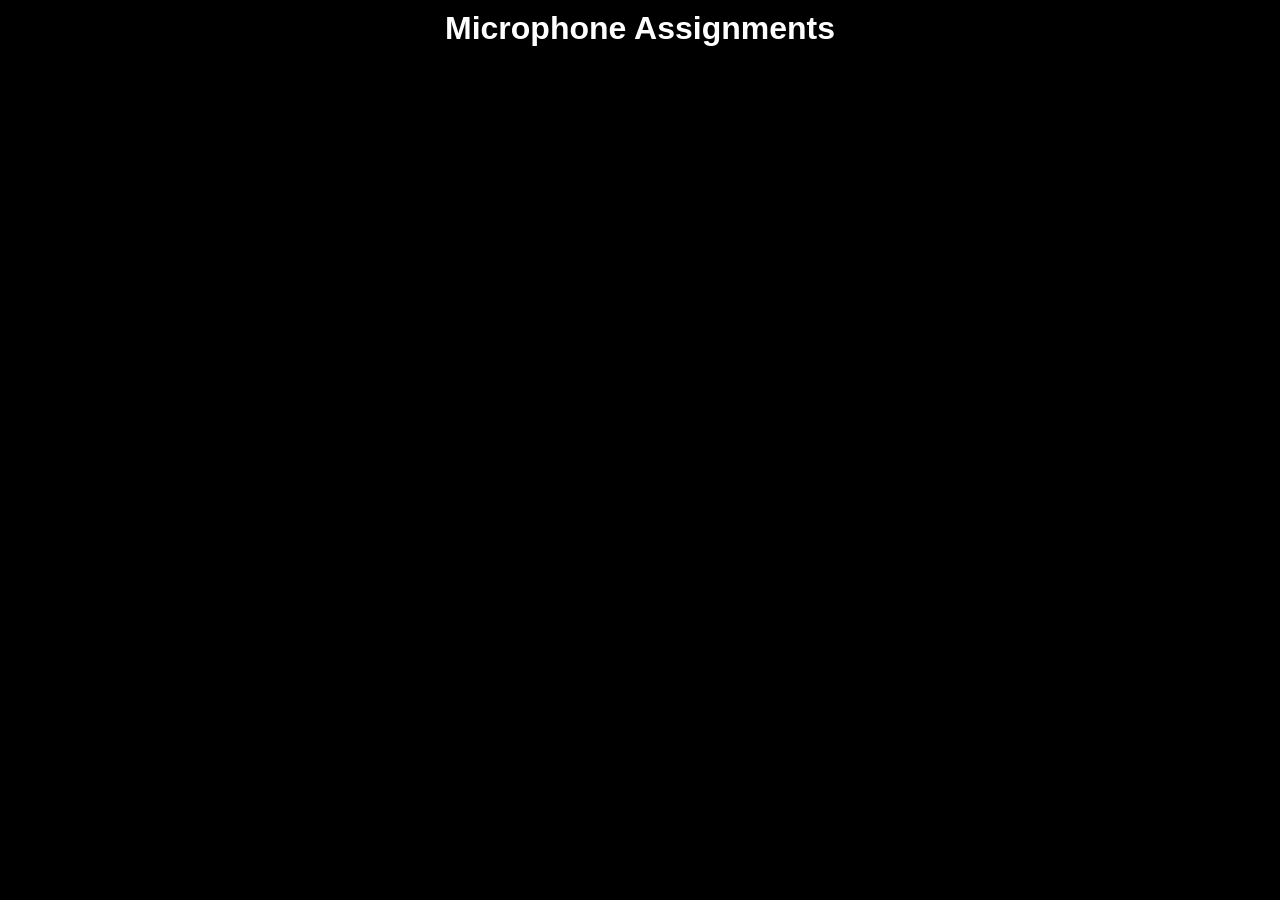
==== index.html @ 5b9ae0cb "Update index.html" ====
<!DOCTYPE html>
<html lang="en">
<head>
    <meta charset="UTF-8">
    <meta name="viewport" content="width=device-width, initial-scale=1.0">
    <title>Mic Assignment</title>
    <script>
        const GOOGLE_SHEET_URL = "https://script.google.com/macros/s/AKfycbxRpm9KoLaesiVgY_k5kIxmSK25iHeOotTnuAakBBhaSFT6QeLA-i_Nn-Bth7mdBnlJ/exec";

        async function loadMicAssignments() {
            const response = await fetch(GOOGLE_SHEET_URL);
            const data = await response.json();
            
            const micBoard = document.getElementById("micBoard");
            micBoard.innerHTML = "";

            data.forEach(mic => {
                if (mic.name !== "No One") { // Skip "No One" entries
                    const micCard = document.createElement("div");
                    micCard.classList.add("mic-card");
                    micCard.innerHTML = `
                        <img src="${mic.photo}" alt="${mic.name}">
                        <div class="mic-details">
                            <h3>${mic.name}</h3>
                            <p class="mic-number">Mic #: ${mic.micNumber}</p>
                            <p>In-Ear Pack #: ${mic.inEarPack}</p>
                            <p>Position: ${mic.position}</p>
                        </div>
                    `;
                    micBoard.appendChild(micCard);
                }
            });
        }

        window.onload = loadMicAssignments;

        // Auto-refresh every 2 minutes
        setInterval(loadMicAssignments, 12000);
    </script>
    <style>
        body { 
            font-family: Arial, sans-serif; 
            text-align: center;
            margin: 0;
            padding: 0;
            height: 100vh;
            background-color: #000; /* Black background */
            color: white; /* White text for contrast */
            display: flex;
            flex-direction: column;
            justify-content: space-between;
        }
        h1 {
            margin: 10px 0;
            font-size: 2rem;
        }
        h3  {
            font-size: 3rem;
            padding: 0px;
            margin: 0px;
        }
        .mic-container {
            display: flex;
            flex-wrap: wrap; /* Allows wrapping on smaller screens */
            justify-content: center;
            align-items: stretch;
            height: 100%;
            overflow-x: auto; /* Allows horizontal scrolling if needed */
            padding: 5px 10px;
            gap: 10px; /* Space between items */
        }
        .mic-card {
            flex: 1 1 auto; /* Makes each item flexible in width */
            max-width: 270px; /* Maximum width for larger screens */
            min-width: 150px; /* Minimum width */
            border: 1px solid #ccc;
            border-radius: 10px;
            padding: 5px;
            box-shadow: 2px 2px 10px rgba(255, 255, 255, 0.1);
            display: flex;
            flex-direction: column;
            justify-content: flex-start;
            align-items: center;
            background-color: #222;
        }
        .mic-card img {
            width: 100%; /* Makes the image responsive */
            height: 70%;
            /* max-height: 60vh; Maximum height relative to screen */
            border-radius: 10px;
            object-fit: cover;
        }
        .mic-details {
            width: 100%;
            text-align: center;
            font-size: 1rem;
            padding: 5px 0;
        }
        .mic-number {
            font-size: 1.4rem;
            font-weight: bolder;
            margin: 1%;
        }

        /* Mobile: Stack in a column layout */
        @media (max-width: 768px) {
            .mic-container {
                flex-direction: column; /* Stack items vertically */
                overflow-x: hidden; /* No horizontal scrolling on mobile */
            }
            .mic-card {
                max-width: 90%; /* Allow more width on mobile */
                width: 100%; /* Make it take full width */
                height: 30%;
            }
            .mic-card img {
                max-height: 20vh; /* Reduce height on mobile */
            }
        }
    </style>
</head>
<body>
    <h1>Microphone Assignments</h1>
    <div class="mic-container" id="micBoard"></div>
</body>
</html>
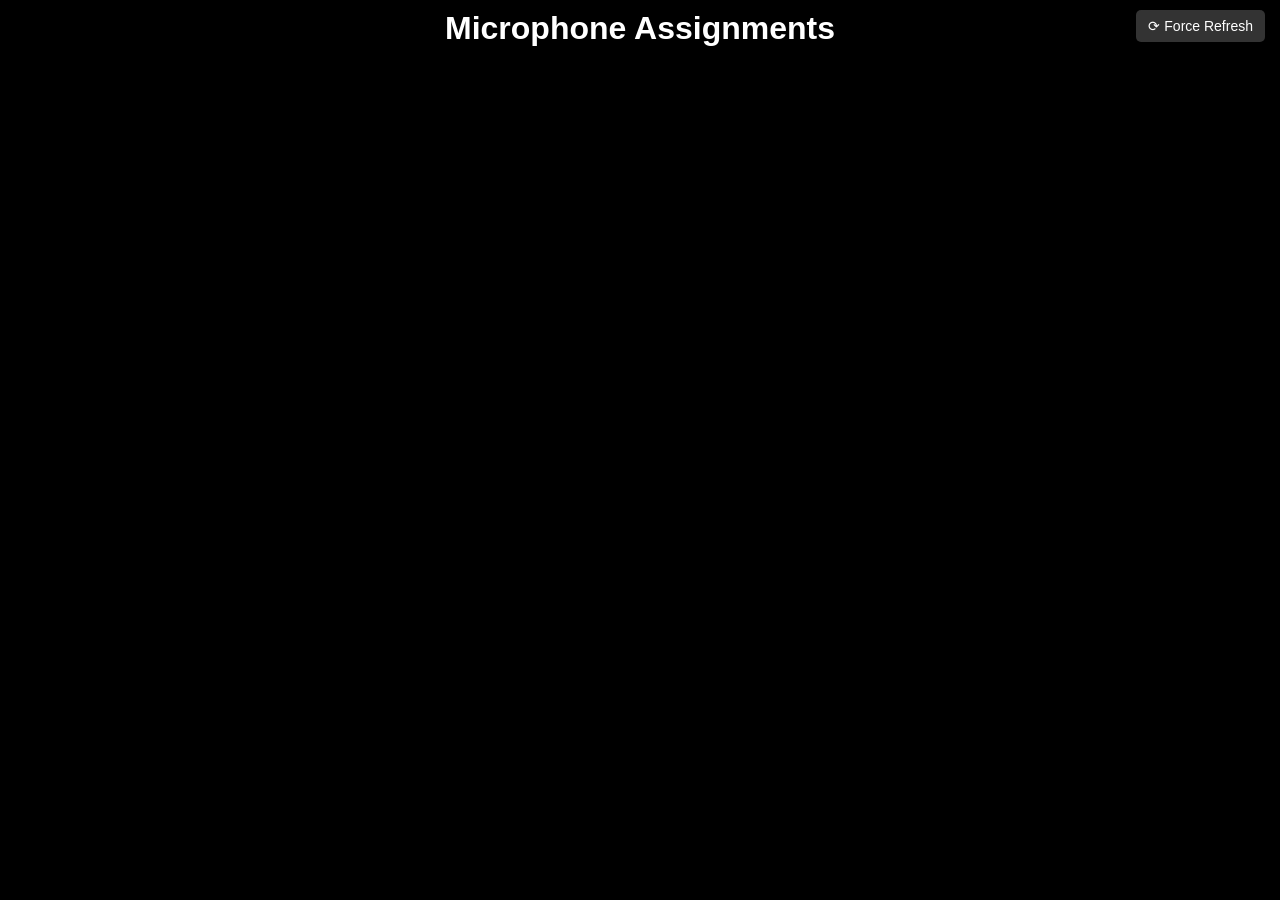
==== commit 65d317f8: "Update index.html" ====
--- a/index.html
+++ b/index.html
@@ -32,10 +32,14 @@
             });
         }
 
+        function forceRefresh() {
+            location.reload(); // Reloads the entire page
+        }
+
         window.onload = loadMicAssignments;
 
         // Auto-refresh every 2 minutes
-        setInterval(loadMicAssignments, 12000);
+        setInterval(loadMicAssignments, 120000);
     </script>
     <style>
         body { 
@@ -49,12 +53,13 @@
             display: flex;
             flex-direction: column;
             justify-content: space-between;
+            position: relative;
         }
         h1 {
             margin: 10px 0;
             font-size: 2rem;
         }
-        h3  {
+        h3 {
             font-size: 3rem;
             padding: 0px;
             margin: 0px;
@@ -86,7 +91,6 @@
         .mic-card img {
             width: 100%; /* Makes the image responsive */
             height: 70%;
-            /* max-height: 60vh; Maximum height relative to screen */
             border-radius: 10px;
             object-fit: cover;
         }
@@ -100,6 +104,24 @@
             font-size: 1.4rem;
             font-weight: bolder;
             margin: 1%;
+        }
+
+        /* Refresh Button - Top Right */
+        .refresh-button {
+            position: absolute;
+            top: 10px;
+            right: 15px;
+            background: rgba(255, 255, 255, 0.2); /* Slightly transparent */
+            color: white;
+            border: none;
+            padding: 8px 12px;
+            font-size: 14px;
+            border-radius: 5px;
+            cursor: pointer;
+            transition: background 0.3s ease-in-out;
+        }
+        .refresh-button:hover {
+            background: rgba(255, 255, 255, 0.4);
         }
 
         /* Mobile: Stack in a column layout */
@@ -121,6 +143,7 @@
 </head>
 <body>
     <h1>Microphone Assignments</h1>
+    <button class="refresh-button" onclick="forceRefresh()">⟳ Force Refresh</button>
     <div class="mic-container" id="micBoard"></div>
 </body>
 </html>
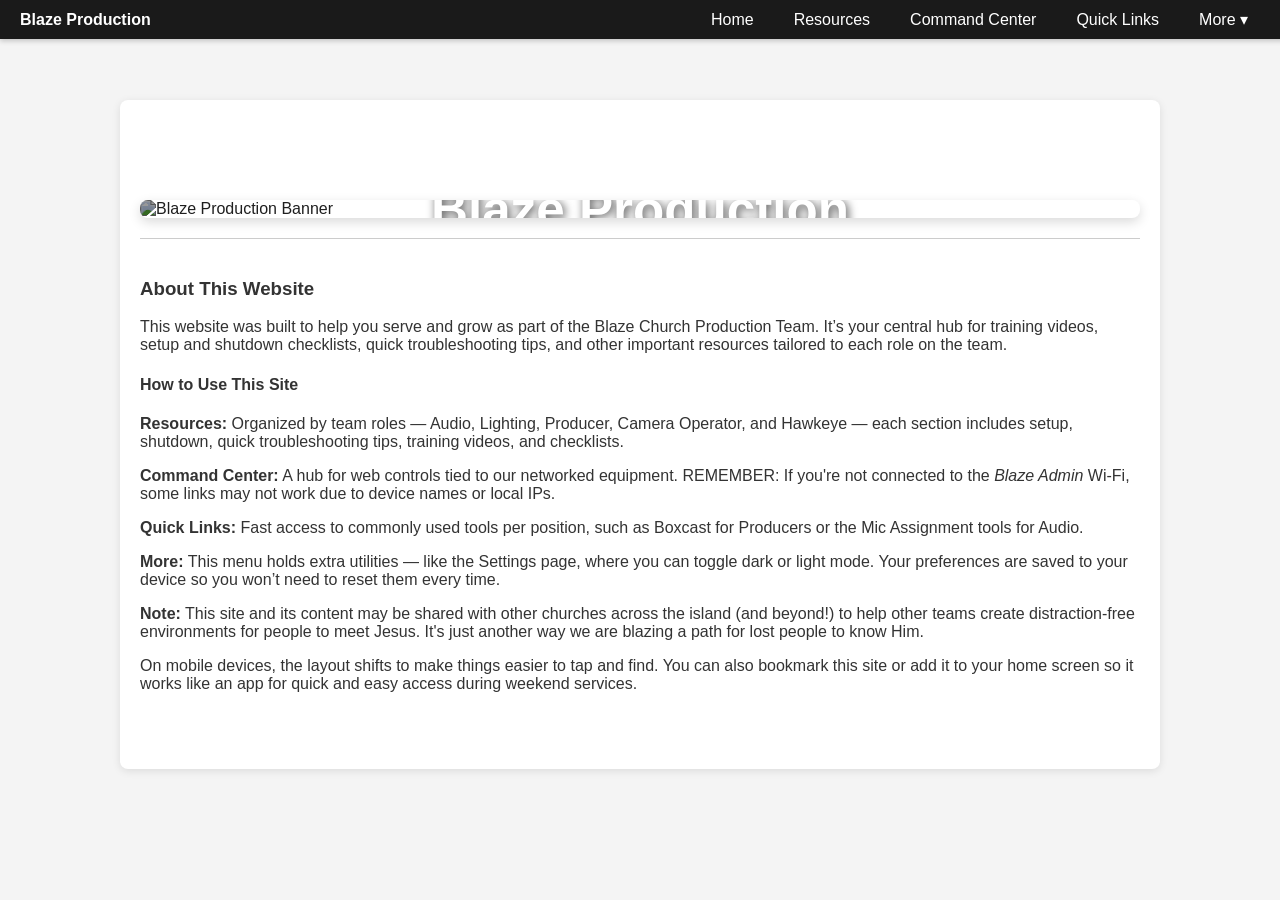
==== commit d80feddf: "Create index.html" ====
--- a/index.html
+++ b/index.html
@@ -1,149 +1,514 @@
 <!DOCTYPE html>
 <html lang="en">
 <head>
-    <meta charset="UTF-8">
-    <meta name="viewport" content="width=device-width, initial-scale=1.0">
-    <title>Mic Assignment</title>
-    <script>
-        const GOOGLE_SHEET_URL = "https://script.google.com/macros/s/AKfycbxRpm9KoLaesiVgY_k5kIxmSK25iHeOotTnuAakBBhaSFT6QeLA-i_Nn-Bth7mdBnlJ/exec";
-
-        async function loadMicAssignments() {
-            const response = await fetch(GOOGLE_SHEET_URL);
-            const data = await response.json();
-            
-            const micBoard = document.getElementById("micBoard");
-            micBoard.innerHTML = "";
-
-            data.forEach(mic => {
-                if (mic.name !== "No One") { // Skip "No One" entries
-                    const micCard = document.createElement("div");
-                    micCard.classList.add("mic-card");
-                    micCard.innerHTML = `
-                        <img src="${mic.photo}" alt="${mic.name}">
-                        <div class="mic-details">
-                            <h3>${mic.name}</h3>
-                            <p class="mic-number">Mic #: ${mic.micNumber}</p>
-                            <p>In-Ear Pack #: ${mic.inEarPack}</p>
-                            <p>Position: ${mic.position}</p>
-                        </div>
-                    `;
-                    micBoard.appendChild(micCard);
-                }
-            });
-        }
-
-        function forceRefresh() {
-            location.reload(); // Reloads the entire page
-        }
-
-        window.onload = loadMicAssignments;
-
-        // Auto-refresh every 2 minutes
-        setInterval(loadMicAssignments, 120000);
-    </script>
-    <style>
-        body { 
-            font-family: Arial, sans-serif; 
-            text-align: center;
-            margin: 0;
-            padding: 0;
-            height: 100vh;
-            background-color: #000; /* Black background */
-            color: white; /* White text for contrast */
-            display: flex;
-            flex-direction: column;
-            justify-content: space-between;
-            position: relative;
-        }
-        h1 {
-            margin: 10px 0;
-            font-size: 2rem;
-        }
-        h3 {
-            font-size: 3rem;
-            padding: 0px;
-            margin: 0px;
-        }
-        .mic-container {
-            display: flex;
-            flex-wrap: wrap; /* Allows wrapping on smaller screens */
-            justify-content: center;
-            align-items: stretch;
-            height: 100%;
-            overflow-x: auto; /* Allows horizontal scrolling if needed */
-            padding: 5px 10px;
-            gap: 10px; /* Space between items */
-        }
-        .mic-card {
-            flex: 1 1 auto; /* Makes each item flexible in width */
-            max-width: 270px; /* Maximum width for larger screens */
-            min-width: 150px; /* Minimum width */
-            border: 1px solid #ccc;
-            border-radius: 10px;
-            padding: 5px;
-            box-shadow: 2px 2px 10px rgba(255, 255, 255, 0.1);
-            display: flex;
-            flex-direction: column;
-            justify-content: flex-start;
-            align-items: center;
-            background-color: #222;
-        }
-        .mic-card img {
-            width: 100%; /* Makes the image responsive */
-            height: 70%;
-            border-radius: 10px;
-            object-fit: cover;
-        }
-        .mic-details {
-            width: 100%;
-            text-align: center;
-            font-size: 1rem;
-            padding: 5px 0;
-        }
-        .mic-number {
-            font-size: 1.4rem;
-            font-weight: bolder;
-            margin: 1%;
-        }
-
-        /* Refresh Button - Top Right */
-        .refresh-button {
-            position: absolute;
-            top: 10px;
-            right: 15px;
-            background: rgba(255, 255, 255, 0.2); /* Slightly transparent */
-            color: white;
-            border: none;
-            padding: 8px 12px;
-            font-size: 14px;
-            border-radius: 5px;
-            cursor: pointer;
-            transition: background 0.3s ease-in-out;
-        }
-        .refresh-button:hover {
-            background: rgba(255, 255, 255, 0.4);
-        }
-
-        /* Mobile: Stack in a column layout */
-        @media (max-width: 768px) {
-            .mic-container {
-                flex-direction: column; /* Stack items vertically */
-                overflow-x: hidden; /* No horizontal scrolling on mobile */
-            }
-            .mic-card {
-                max-width: 90%; /* Allow more width on mobile */
-                width: 100%; /* Make it take full width */
-                height: 30%;
-            }
-            .mic-card img {
-                max-height: 20vh; /* Reduce height on mobile */
-            }
-        }
-    </style>
+  <meta charset="UTF-8" />
+  <meta name="viewport" content="width=device-width, initial-scale=1.0" />
+  <title>Blaze Production Team</title>
+  <link rel="stylesheet" href="https://cdnjs.cloudflare.com/ajax/libs/font-awesome/6.5.0/css/all.min.css" crossorigin="anonymous" referrerpolicy="no-referrer" />
+  <style>
+    :root {
+      scroll-behavior: smooth;
+    }
+    body {
+    margin: 0;
+    padding-top: 0;
+      font-family: 'Segoe UI', Tahoma, Geneva, Verdana, sans-serif;
+      background-color: #f4f4f4;
+      color: #333;
+      transition: background 0.3s, color 0.3s;
+      padding-top: 60px;
+    }
+    body.dark {
+      background-color: #121212;
+      color: #f4f4f4;
+    }
+    header {
+      position: fixed;
+      top: 0;
+      width: 100%;
+      background: #1a1a1a;
+      color: white;
+      padding: 10px 20px;
+      display: flex;
+      justify-content: space-between;
+      align-items: center;
+      z-index: 1000;
+      box-shadow: 0 2px 5px rgba(0,0,0,0.2);
+    }
+    nav a {
+      color: white;
+      margin: 0 12px;
+      text-decoration: none;
+      font-weight: 500;
+      transition: color 0.3s ease;
+      position: relative;
+    }
+    nav a:hover {
+      color: blue;
+    }
+    nav .more-menu {
+      min-width: 150px;
+      right: 0;
+      top: 100%;
+      border-radius: 6px;
+      box-shadow: 0 4px 12px rgba(0, 0, 0, 0.2);
+      position: absolute;
+      background: #1a1a1a;
+      padding: 10px;
+      display: none;
+      top: 30px;
+      right: 0;
+    }
+    
+    nav .more-menu a {
+      display: block;
+      color: white;
+      padding: 5px;
+      white-space: nowrap;
+    }
+    .section {
+      display: none;
+      padding: 100px 20px 60px;
+      max-width: 1000px;
+      margin: auto;
+      background: white;
+      box-shadow: 0 2px 8px rgba(0, 0, 0, 0.1);
+      border-radius: 8px;
+      margin-top: 80px;
+    }
+    body.dark .section {
+    color: #f4f4f4;
+      background: #1f1f1f;
+    }
+    .section.active {
+      display: block;
+    }
+    .resources-sub a, .command-buttons a {
+      display: inline-block;
+      margin: 6px 8px;
+      padding: 10px 16px;
+      background: #eee;
+      border-radius: 6px;
+      text-decoration: none;
+      color: #333;
+      transition: background 0.3s ease, transform 0.2s;
+    }
+    .resources-sub a:hover, .command-buttons a:hover {
+      background: #ddd;
+      transform: scale(1.05);
+    }
+    body.dark .resources-sub a, body.dark .command-buttons a {
+      background: #333;
+      color: #eee;
+    }
+    body.dark .resources-sub a:hover, body.dark .command-buttons a:hover {
+      background: #444;
+    }
+    .bottom-nav {
+      display: none;
+    }
+    footer {
+      padding: 20px;
+      text-align: center;
+      background: #111;
+      color: white;
+      display: none;
+    }
+
+    @media (max-width: 768px) {
+  body {
+    padding-bottom: 100px;
+    
+  }
+      nav {
+        display: none;
+      }
+      .bottom-nav {
+        position: fixed;
+        bottom: 0;
+        width: 100%;
+        background: #1a1a1a;
+        display: flex;
+        justify-content: space-around;
+        padding: 10px 0;
+        z-index: 1000;
+      }
+      .bottom-nav a {
+        color: white;
+        text-decoration: none;
+        font-size: 14px;
+        font-weight: 500;
+        display: flex;
+        flex-direction: column;
+        align-items: center;
+      }
+      .bottom-nav i {
+        font-size: 18px;
+        margin-bottom: 4px;
+      }
+      .bottom-nav a.home-button {
+        background: #007bff;
+        color: white;
+        padding: 6px 12px;
+        border-radius: 999px;
+        font-weight: bold;
+      }
+      .bottom-nav a.home-button i {
+        margin-bottom: 0;
+      }
+      .bottom-nav .more {
+        position: relative;
+      }
+      .bottom-nav .more-menu {
+        position: absolute;
+        bottom: 60px;
+right: 0;
+left: auto;
+min-width: 160px;
+box-shadow: 0 4px 12px rgba(0, 0, 0, 0.2);
+        background: #1a1a1a;
+        padding: 10px;
+        display: none;
+        border-radius: 6px;
+      }
+      .bottom-nav .more:hover .more-menu {
+        display: block;
+      }
+      .bottom-nav .more-menu a {
+        display: block;
+        color: white;
+        padding: 6px;
+        white-space: nowrap;
+      }
+    }
+      body.mobile nav {
+      display: none !important;
+    }
+    .toggle-switch {
+      position: relative;
+      display: inline-block;
+      width: 50px;
+      height: 24px;
+    }
+    .toggle-switch input {
+      opacity: 0;
+      width: 0;
+      height: 0;
+    }
+    .slider {
+      transition: background-color 0.4s, box-shadow 0.4s;
+      position: absolute;
+      cursor: pointer;
+      top: 0;
+      left: 0;
+      right: 0;
+      bottom: 0;
+      background-color: #ccc;
+      transition: 0.4s;
+      border-radius: 24px;
+    }
+    .slider:before {
+      transition: transform 0.4s cubic-bezier(0.4, 0, 0.2, 1), background-color 0.3s;
+      position: absolute;
+      content: "";
+      height: 18px;
+      width: 18px;
+      left: 3px;
+      bottom: 3px;
+      background-color: white;
+      transition: 0.4s;
+      border-radius: 50%;
+    }
+    input:checked + .slider {
+      background-color: #007bff;
+    }
+    input:checked + .slider:before {
+      transform: translateX(26px);
+      background-color: #fff;
+    }
+    body.dark .settings-card {
+      background: #2a2a2a;
+      color: #f4f4f4;
+    }
+    .quick-cards {
+      display: grid;
+      grid-template-columns: repeat(auto-fit, minmax(220px, 1fr));
+      gap: 20px;
+    }
+    .quick-cards .card {
+      background: #f9f9f9;
+      padding: 16px;
+      border-radius: 10px;
+      box-shadow: 0 2px 6px rgba(0,0,0,0.1);
+    }
+    .dark .quick-cards .card {
+      background: #2a2a2a;
+    }
+    @media (max-width: 768px) {
+      .banner-title {
+        font-size: 2rem !important;
+      }
+    }
+</style>
+
 </head>
 <body>
-    <h1>Microphone Assignments</h1>
-    <button class="refresh-button" onclick="forceRefresh()">⟳ Force Refresh</button>
-    <div class="mic-container" id="micBoard"></div>
+  <header>
+    <div><strong>Blaze Production</strong></div>
+<nav style="display: flex; align-items: center; gap: 16px; position: relative; padding-right: 40px;">
+      <div class="nav-links" style="display: flex; gap: 16px;">
+        <a href="#home" onclick="showSection('home')">Home</a>
+        <a href="#resources" onclick="showSection('resources')">Resources</a>
+        <a href="#command-center" onclick="showSection('command-center')">Command Center</a>
+        <a href="#quick-links" onclick="showSection('quick-links')">Quick Links</a>
+      </div><div class="more">
+        <a href="#">More ▾</a>
+        <div class="more-menu" style="padding-right: 10px;">
+  <a href="#settings" onclick="showSection('settings')">⚙️ Settings</a>
+  <div id="settings-drawer" style="display:none; margin-top: 10px;">
+    <label class="toggle-switch">
+      <input type="checkbox" onchange="toggleDarkMode()" id="theme-toggle">
+      <span class="slider"></span>
+    </label>
+  </div>
+</div>
+      </div>
+    </nav>
+  </header>
+
+  <div class="bottom-nav">
+    <a href="#resources" onclick="showSection('resources')"><i class="fas fa-book"></i><span>Resources</span></a>
+    <a href="#command-center" onclick="showSection('command-center')"><i class="fas fa-terminal"></i><span>Cmd</span></a>
+    <a href="#home" class="home-button" onclick="showSection('home')"><i class="fas fa-home"></i>Home</a>
+    <a href="#quick-links" onclick="showSection('quick-links')"><i class="fas fa-link"></i><span>Links</span></a>
+    <div class="more">
+      <a href="#"><i class="fas fa-ellipsis-h"></i><span>More</span></a>
+      <div class="more-menu" style="padding-right: 10px;">
+  <a href="#settings" onclick="showSection('settings')">⚙️ Settings</a>
+</div>
+    </div>
+  </div>
+
+  <section id="home" class="section active" style="margin-top: 40px;">
+  <div style="position: relative; width: 100%; overflow: hidden; margin-bottom: 20px; margin-top: 0; border-radius: 8px; box-shadow: 0 4px 12px rgba(0,0,0,0.15);">
+  <img src="https://images.squarespace-cdn.com/content/5965047fe4fcb50195c18796/e19e0aaf-b070-4d49-86f5-cbe1c33a1f50/prod-banner.jpg?content-type=image%2Fjpeg" alt="Blaze Production Banner" style="width: 100%; height: auto; display: block; filter: brightness(60%);">
+  <h1 style="position: absolute; top: 50%; left: 50%; transform: translate(-50%, -50%); color: white; font-size: 3.2rem; text-shadow: 2px 2px 10px rgba(0,0,0,0.7); margin: 0;" class="banner-title">Blaze Production</h1>
+</div><div style="margin-top: 10px; border-top: 1px solid #ccc; padding-top: 20px;">
+  <h3>About This Website</h3>
+  <p>This website was built to help you serve and grow as part of the Blaze Church Production Team. It’s your central hub for training videos, setup and shutdown checklists, quick troubleshooting tips, and other important resources tailored to each role on the team.</p>
+
+  <h4>How to Use This Site</h4>
+  <p><strong>Resources:</strong> Organized by team roles — Audio, Lighting, Producer, Camera Operator, and Hawkeye — each section includes setup, shutdown, quick troubleshooting tips, training videos, and checklists.</p>
+  <p><strong>Command Center:</strong> A hub for web controls tied to our networked equipment. REMEMBER: If you're not connected to the <em>Blaze Admin</em> Wi-Fi, some links may not work due to device names or local IPs.</p>
+  <p><strong>Quick Links:</strong> Fast access to commonly used tools per position, such as Boxcast for Producers or the Mic Assignment tools for Audio.</p>
+  <p><strong>More:</strong> This menu holds extra utilities — like the Settings page, where you can toggle dark or light mode. Your preferences are saved to your device so you won’t need to reset them every time.</p>
+  <p><strong>Note:</strong> This site and its content may be shared with other churches across the island (and beyond!) to help other teams create distraction-free environments for people to meet Jesus. It's just another way we are blazing a path for lost people to know Him.</p>
+  <p>On mobile devices, the layout shifts to make things easier to tap and find. You can also bookmark this site or add it to your home screen so it works like an app for quick and easy access during weekend services.</p>
+</section>
+
+<section id="resources" class="section">
+  <h2>📚 Resources</h2>Resources</h2>
+  <h3 id="audio-resources">Audio</h3>
+  <div class="resources-sub">
+    <a href="#audio-setup">Setup</a>
+    <a href="#audio-shutdown">Shutdown</a>
+    <a href="#audio-troubleshooting">Quick Troubleshooting</a>
+    <a href="#audio-training">Training Videos</a>
+    <a href="#audio-checklist">Checklist</a>
+  </div>
+
+  <h3 id="lighting-resources">Lighting</h3>
+  <div class="resources-sub">
+    <a href="#lighting-setup">Setup</a>
+    <a href="#lighting-shutdown">Shutdown</a>
+    <a href="#lighting-troubleshooting">Quick Troubleshooting</a>
+    <a href="#lighting-training">Training Videos</a>
+    <a href="#lighting-checklist">Checklist</a>
+  </div>
+
+  <h3 id="producer-resources">Producer</h3>
+  <div class="resources-sub">
+    <a href="#producer-setup">Setup</a>
+    <a href="#producer-shutdown">Shutdown</a>
+    <a href="#producer-troubleshooting">Quick Troubleshooting</a>
+    <a href="#producer-training">Training Videos</a>
+    <a href="#producer-checklist">Checklist</a>
+  </div>
+
+  <h3 id="camera-resources">Camera Operator</h3>
+  <div class="resources-sub">
+    <a href="#camera-setup">Setup</a>
+    <a href="#camera-shutdown">Shutdown</a>
+    <a href="#camera-troubleshooting">Quick Troubleshooting</a>
+    <a href="#camera-training">Training Videos</a>
+    <a href="#camera-checklist">Checklist</a>
+  </div>
+
+  <h3 id="hawkeye-resources">Hawkeye</h3>
+  <div class="resources-sub">
+    <a href="#hawkeye-setup">Setup</a>
+    <a href="#hawkeye-shutdown">Shutdown</a>
+    <a href="#hawkeye-troubleshooting">Quick Troubleshooting</a>
+    <a href="#hawkeye-training">Training Videos</a>
+    <a href="#hawkeye-checklist">Checklist</a>
+  </div>
+</section>
+
+<section id="settings" class="section">
+  <h2>Settings</h2>
+  <p>Customize your experience:</p>
+  <div style="display: flex; align-items: center; gap: 16px; flex-wrap: wrap;">
+    <div style="display: flex; align-items: center; gap: 10px; background: #eee; padding: 12px 16px; border-radius: 8px; color: #333;" class="settings-card">
+      <label class="toggle-switch">
+        <input type="checkbox" onchange="toggleDarkMode()" id="theme-toggle-settings">
+        <span class="slider"></span>
+      </label>
+      <span style="white-space: nowrap;">🌞 / 🌙 Dark Mode</span>
+    </div>
+  </div>
+</section>
+
+<section id="command-center" class="section">
+  <h2>🧠 Command Center</h2>Command Center</h2>
+  <div class="command-buttons">
+    <a href="#">ProPresenter API Trigger: Lighting Scene 1</a>
+    <a href="#">Companion Button: Start Stream + Lights</a>
+  </div>
+</section>
+
+<section id="quick-links" class="section">
+  <h2>Quick Links</h2>
+
+  <div class="quick-cards">
+    <div class="card">
+      <h3>📁 General Links</h3>
+      <div class="resources-sub">
+        <a href="https://blazechurch.org/" target="_blank">Blaze Church Site</a>
+        <a href="https://docs.google.com/spreadsheets/d/e/2PACX-1vRUl_5ALKNW9eRpdEJ2orDzBCriL4CizXvWkS7dnADoi9uO-hVerKjLg7ciaeBiqXFLbrcPgbLPdabK/pubhtml" target="_blank">IP Adress Directory</a>
+        <a href="#" target="_blank">Passwords</a>
+      </div>
+    </div>
+    <div class="card">
+      <h3>🎚️ Audio</h3>
+      <div class="resources-sub">
+        <a href="https://www.blazeproduction.org/mics" target="_blank">Mic Assignments</a>
+      </div>
+    </div>
+
+    <div class="card">
+      <h3>💡 Lighting</h3>
+      <div class="resources-sub">
+        <a href="#" target="_blank">Dummy Link 1</a>
+        <a href="#" target="_blank">Dummy Link 2</a>
+      </div>
+    </div>
+
+    <div class="card">
+      <h3>🎬 Producer</h3>
+      <div class="resources-sub">
+        <a href="#" target="_blank">Dummy Link 1</a>
+        <a href="#" target="_blank">Dummy Link 2</a>
+      </div>
+    </div>
+
+    <div class="card">
+      <h3>📷 Camera Operator</h3>
+      <div class="resources-sub">
+        <a href="#" target="_blank">Dummy Link 1</a>
+        <a href="#" target="_blank">Dummy Link 2</a>
+      </div>
+    </div>
+
+    <div class="card">
+      <h3>🎯 Hawkeye</h3>
+      <div class="resources-sub">
+        <a href="#" target="_blank">Dummy Link 1</a>
+        <a href="#" target="_blank">Dummy Link 2</a>
+      </div>
+    </div>
+  </div>
+</section>
+
+  <footer id="footer"></footer>
+
+  <script>
+    function showSection(id) {
+      document.querySelectorAll('.section').forEach(section => {
+        section.classList.remove('active');
+      });
+      document.getElementById(id).classList.add('active');
+      history.replaceState(null, '', `#${id}`);
+    }
+
+    window.addEventListener('load', () => {
+      const moreMenu = document.querySelector('nav .more');
+      const dropdown = moreMenu?.querySelector('.more-menu');
+      let dropdownTimeout;
+      if (moreMenu && dropdown) {
+        moreMenu.addEventListener('mouseenter', () => {
+          clearTimeout(dropdownTimeout);
+          dropdown.style.display = 'block';
+        });
+        moreMenu.addEventListener('mouseleave', () => {
+          dropdownTimeout = setTimeout(() => {
+            dropdown.style.display = 'none';
+          }, 200);
+        });
+        dropdown.addEventListener('mouseenter', () => {
+          clearTimeout(dropdownTimeout);
+        });
+        dropdown.addEventListener('mouseleave', () => {
+          dropdownTimeout = setTimeout(() => {
+            dropdown.style.display = 'none';
+          }, 200);
+        });
+      }
+      const settingsDrawer = document.getElementById('settings-drawer');
+      document.addEventListener('click', function(e) {
+        if (!settingsDrawer.contains(e.target) && !e.target.matches('[onclick*="toggleSettingsMenu"]')) {
+          settingsDrawer.style.display = 'none';
+        }
+      });
+      if (window.innerWidth <= 768) document.body.classList.add('mobile');
+      const hash = window.location.hash.replace('#', '');
+      if (hash) {
+        showSection(hash);
+      }
+
+      const footer = document.getElementById('footer');
+      const year = new Date().getFullYear();
+      footer.innerHTML = `&copy; ${year} Blaze Church Production Team`;
+
+      const darkPref = localStorage.getItem('theme') === 'dark';
+      if (darkPref) {
+        document.body.classList.add('dark');
+        const toggle1 = document.getElementById('theme-toggle');
+        const toggle2 = document.getElementById('theme-toggle-settings');
+        if (toggle1) toggle1.checked = true;
+        if (toggle2) toggle2.checked = true;
+      }
+    });
+
+    function toggleDarkMode() {
+  const toggle1 = document.getElementById('theme-toggle');
+  const toggle2 = document.getElementById('theme-toggle-settings');
+
+  // Determine which one triggered the change
+  const sourceToggle = document.activeElement === toggle1 ? toggle1 : toggle2;
+
+  const isDarkNow = sourceToggle.checked;
+  document.body.classList.toggle('dark', isDarkNow);
+  localStorage.setItem('theme', isDarkNow ? 'dark' : 'light');
+
+  // Sync the other toggle
+  if (toggle1 && toggle1 !== sourceToggle) toggle1.checked = isDarkNow;
+  if (toggle2 && toggle2 !== sourceToggle) toggle2.checked = isDarkNow;
+}
+function toggleSettingsMenu(event) {
+      event.preventDefault();
+      const drawer = document.getElementById('settings-drawer');
+      drawer.style.display = drawer.style.display === 'block' ? 'none' : 'block';
+    }
+  </script>
 </body>
 </html>
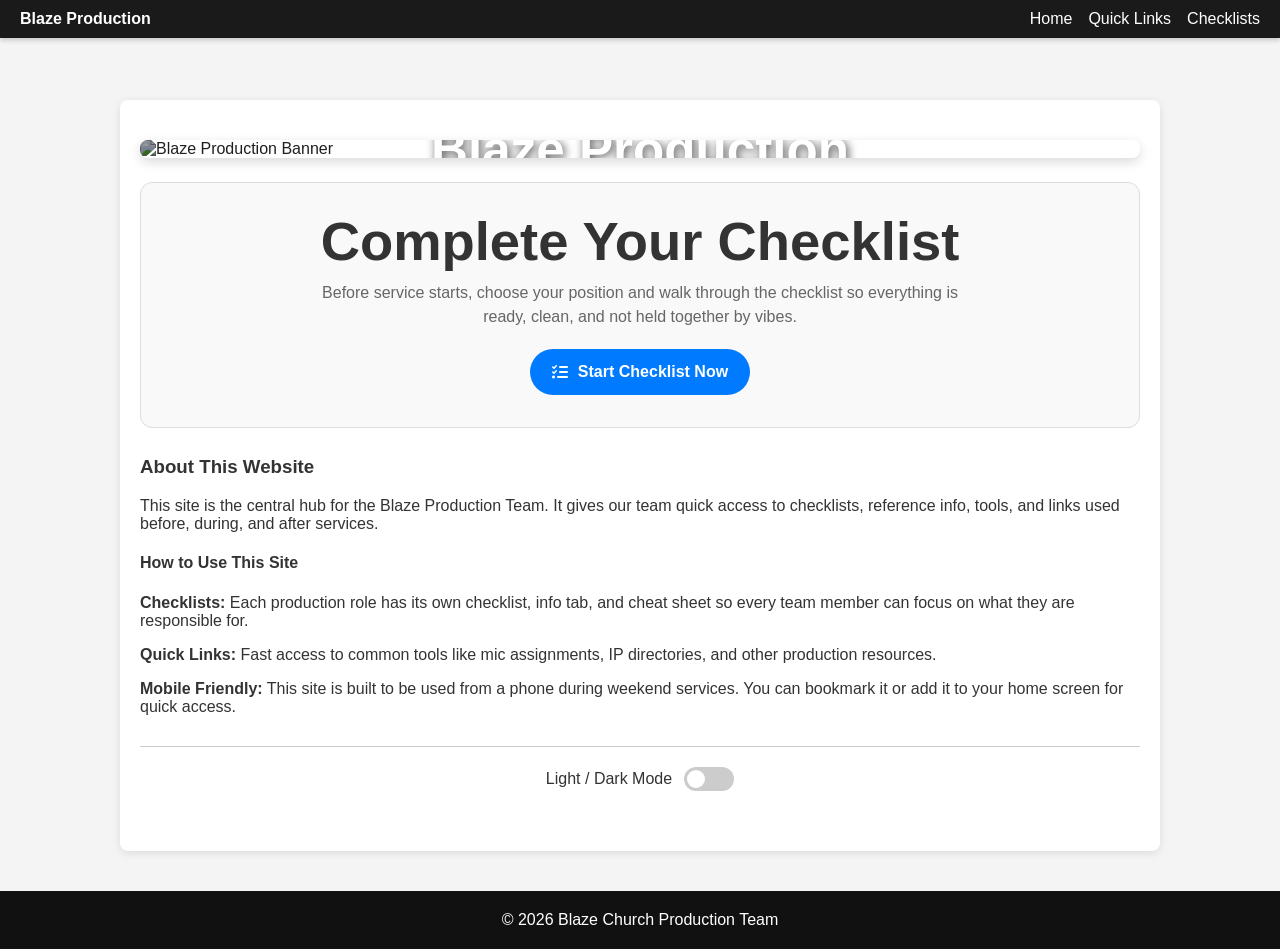
==== commit f03c0bfb: "Add files via upload" ====
--- a/index.html
+++ b/index.html
@@ -5,23 +5,24 @@
   <meta name="viewport" content="width=device-width, initial-scale=1.0" />
   <title>Blaze Production Team</title>
   <link rel="stylesheet" href="https://cdnjs.cloudflare.com/ajax/libs/font-awesome/6.5.0/css/all.min.css" crossorigin="anonymous" referrerpolicy="no-referrer" />
+
   <style>
-    :root {
-      scroll-behavior: smooth;
-    }
+    :root { scroll-behavior: smooth; }
+
     body {
-    margin: 0;
-    padding-top: 0;
+      margin: 0;
+      padding-top: 60px;
       font-family: 'Segoe UI', Tahoma, Geneva, Verdana, sans-serif;
       background-color: #f4f4f4;
       color: #333;
       transition: background 0.3s, color 0.3s;
-      padding-top: 60px;
-    }
+    }
+
     body.dark {
       background-color: #121212;
       color: #f4f4f4;
     }
+
     header {
       position: fixed;
       top: 0;
@@ -34,58 +35,181 @@
       align-items: center;
       z-index: 1000;
       box-shadow: 0 2px 5px rgba(0,0,0,0.2);
-    }
+      box-sizing: border-box;
+    }
+
+    .brand {
+      font-weight: 700;
+    }
+
+    nav {
+      display: flex;
+      align-items: center;
+      gap: 16px;
+    }
+
     nav a {
       color: white;
-      margin: 0 12px;
       text-decoration: none;
       font-weight: 500;
       transition: color 0.3s ease;
-      position: relative;
-    }
+    }
+
     nav a:hover {
-      color: blue;
-    }
-    nav .more-menu {
-      min-width: 150px;
-      right: 0;
-      top: 100%;
-      border-radius: 6px;
-      box-shadow: 0 4px 12px rgba(0, 0, 0, 0.2);
-      position: absolute;
+      color: #007bff;
+    }
+
+    .hamburger {
+      display: none;
+      background: none;
+      border: none;
+      color: white;
+      font-size: 1.4rem;
+      cursor: pointer;
+    }
+
+    .mobile-menu {
+      display: none;
+      position: fixed;
+      top: 55px;
+      left: 0;
+      width: 100%;
       background: #1a1a1a;
-      padding: 10px;
-      display: none;
-      top: 30px;
-      right: 0;
-    }
-    
-    nav .more-menu a {
+      z-index: 999;
+      box-shadow: 0 4px 12px rgba(0,0,0,0.25);
+    }
+
+    .mobile-menu a {
       display: block;
       color: white;
-      padding: 5px;
-      white-space: nowrap;
-    }
+      text-decoration: none;
+      padding: 14px 20px;
+      border-top: 1px solid rgba(255,255,255,0.1);
+      font-weight: 500;
+    }
+
+    .mobile-menu a:hover {
+      background: #222;
+      color: #007bff;
+    }
+
     .section {
       display: none;
-      padding: 100px 20px 60px;
+      padding: 40px 20px 60px;
       max-width: 1000px;
-      margin: auto;
+      margin: 40px auto;
       background: white;
       box-shadow: 0 2px 8px rgba(0, 0, 0, 0.1);
       border-radius: 8px;
-      margin-top: 80px;
-    }
+    }
+
     body.dark .section {
-    color: #f4f4f4;
       background: #1f1f1f;
-    }
+      color: #f4f4f4;
+    }
+
     .section.active {
       display: block;
     }
-    .resources-sub a, .command-buttons a {
+
+    .hero-wrap {
+      position: relative;
+      width: 100%;
+      overflow: hidden;
+      margin-bottom: 24px;
+      border-radius: 8px;
+      box-shadow: 0 4px 12px rgba(0,0,0,0.15);
+    }
+
+    .hero-wrap img {
+      width: 100%;
+      height: auto;
+      display: block;
+      filter: brightness(60%);
+    }
+
+    .banner-title {
+      position: absolute;
+      top: 50%;
+      left: 50%;
+      transform: translate(-50%, -50%);
+      color: white;
+      font-size: 3.2rem;
+      text-shadow: 2px 2px 10px rgba(0,0,0,0.7);
+      margin: 0;
+      text-align: center;
+      width: 90%;
+    }
+
+    .cta-card {
+      text-align: center;
+      padding: 32px 20px;
+      background: #f9f9f9;
+      border-radius: 12px;
+      margin-bottom: 28px;
+      border: 1px solid #ddd;
+    }
+
+    body.dark .cta-card {
+      background: #2a2a2a;
+      border-color: #333;
+    }
+
+    .cta-card h2 {
+      font-size: clamp(2rem, 6vw, 3.4rem);
+      margin: 0 0 12px;
+      line-height: 1;
+    }
+
+    .cta-card p {
+      color: #666;
+      max-width: 650px;
+      margin: 0 auto 20px;
+      line-height: 1.5;
+    }
+
+    body.dark .cta-card p {
+      color: #ccc;
+    }
+
+    .big-cta {
+      display: inline-flex;
+      align-items: center;
+      gap: 10px;
+      background: #007bff;
+      color: white;
+      padding: 14px 22px;
+      border-radius: 999px;
+      text-decoration: none;
+      font-weight: 700;
+      transition: transform 0.2s ease, background 0.2s ease;
+    }
+
+    .big-cta:hover {
+      background: #005fcc;
+      transform: scale(1.04);
+    }
+
+    .quick-cards {
+      display: grid;
+      grid-template-columns: repeat(auto-fit, minmax(220px, 1fr));
+      gap: 20px;
+    }
+
+    .quick-cards .card {
+      background: #f9f9f9;
+      padding: 16px;
+      border-radius: 10px;
+      box-shadow: 0 2px 6px rgba(0,0,0,0.1);
+    }
+
+    body.dark .quick-cards .card {
+      background: #2a2a2a;
+    }
+
+    .resources-sub a {
       display: inline-block;
-      margin: 6px 8px;
+      margin: 6px 8px 6px 0;
       padding: 10px 16px;
       background: #eee;
       border-radius: 6px;
@@ -93,122 +217,59 @@
       color: #333;
       transition: background 0.3s ease, transform 0.2s;
     }
-    .resources-sub a:hover, .command-buttons a:hover {
+
+    .resources-sub a:hover {
       background: #ddd;
       transform: scale(1.05);
     }
-    body.dark .resources-sub a, body.dark .command-buttons a {
+
+    body.dark .resources-sub a {
       background: #333;
       color: #eee;
     }
-    body.dark .resources-sub a:hover, body.dark .command-buttons a:hover {
+
+    body.dark .resources-sub a:hover {
       background: #444;
     }
-    .bottom-nav {
-      display: none;
-    }
-    footer {
-      padding: 20px;
-      text-align: center;
-      background: #111;
-      color: white;
-      display: none;
-    }
-
-    @media (max-width: 768px) {
-  body {
-    padding-bottom: 100px;
-    
-  }
-      nav {
-        display: none;
-      }
-      .bottom-nav {
-        position: fixed;
-        bottom: 0;
-        width: 100%;
-        background: #1a1a1a;
-        display: flex;
-        justify-content: space-around;
-        padding: 10px 0;
-        z-index: 1000;
-      }
-      .bottom-nav a {
-        color: white;
-        text-decoration: none;
-        font-size: 14px;
-        font-weight: 500;
-        display: flex;
-        flex-direction: column;
-        align-items: center;
-      }
-      .bottom-nav i {
-        font-size: 18px;
-        margin-bottom: 4px;
-      }
-      .bottom-nav a.home-button {
-        background: #007bff;
-        color: white;
-        padding: 6px 12px;
-        border-radius: 999px;
-        font-weight: bold;
-      }
-      .bottom-nav a.home-button i {
-        margin-bottom: 0;
-      }
-      .bottom-nav .more {
-        position: relative;
-      }
-      .bottom-nav .more-menu {
-        position: absolute;
-        bottom: 60px;
-right: 0;
-left: auto;
-min-width: 160px;
-box-shadow: 0 4px 12px rgba(0, 0, 0, 0.2);
-        background: #1a1a1a;
-        padding: 10px;
-        display: none;
-        border-radius: 6px;
-      }
-      .bottom-nav .more:hover .more-menu {
-        display: block;
-      }
-      .bottom-nav .more-menu a {
-        display: block;
-        color: white;
-        padding: 6px;
-        white-space: nowrap;
-      }
-    }
-      body.mobile nav {
-      display: none !important;
-    }
+
+    .theme-row {
+      margin-top: 30px;
+      padding-top: 20px;
+      border-top: 1px solid #ccc;
+      display: flex;
+      align-items: center;
+      gap: 12px;
+      justify-content: center;
+      flex-wrap: wrap;
+    }
+
+    body.dark .theme-row {
+      border-top-color: #333;
+    }
+
     .toggle-switch {
       position: relative;
       display: inline-block;
       width: 50px;
       height: 24px;
     }
+
     .toggle-switch input {
       opacity: 0;
       width: 0;
       height: 0;
     }
+
     .slider {
-      transition: background-color 0.4s, box-shadow 0.4s;
       position: absolute;
       cursor: pointer;
-      top: 0;
-      left: 0;
-      right: 0;
-      bottom: 0;
+      inset: 0;
       background-color: #ccc;
       transition: 0.4s;
       border-radius: 24px;
     }
+
     .slider:before {
-      transition: transform 0.4s cubic-bezier(0.4, 0, 0.2, 1), background-color 0.3s;
       position: absolute;
       content: "";
       height: 18px;
@@ -216,218 +277,171 @@
       left: 3px;
       bottom: 3px;
       background-color: white;
-      transition: 0.4s;
+      transition: transform 0.4s cubic-bezier(0.4, 0, 0.2, 1);
       border-radius: 50%;
     }
+
     input:checked + .slider {
       background-color: #007bff;
     }
+
     input:checked + .slider:before {
       transform: translateX(26px);
-      background-color: #fff;
-    }
-    body.dark .settings-card {
-      background: #2a2a2a;
-      color: #f4f4f4;
-    }
-    .quick-cards {
-      display: grid;
-      grid-template-columns: repeat(auto-fit, minmax(220px, 1fr));
-      gap: 20px;
-    }
-    .quick-cards .card {
-      background: #f9f9f9;
-      padding: 16px;
-      border-radius: 10px;
-      box-shadow: 0 2px 6px rgba(0,0,0,0.1);
-    }
-    .dark .quick-cards .card {
-      background: #2a2a2a;
-    }
+    }
+
+    footer {
+      padding: 20px;
+      text-align: center;
+      background: #111;
+      color: white;
+    }
+
     @media (max-width: 768px) {
+      nav {
+        display: none;
+      }
+
+      .hamburger {
+        display: block;
+      }
+
+      .mobile-menu.open {
+        display: block;
+      }
+
+      .section {
+        margin: 18px 10px 32px;
+        padding: 18px 14px 32px;
+      }
+
       .banner-title {
-        font-size: 2rem !important;
-      }
-    }
-</style>
-
+        font-size: 2rem;
+      }
+
+      .cta-card {
+        padding: 26px 14px;
+      }
+
+      .big-cta {
+        width: 100%;
+        justify-content: center;
+      }
+    }
+  </style>
 </head>
+
 <body>
   <header>
-    <div><strong>Blaze Production</strong></div>
-<nav style="display: flex; align-items: center; gap: 16px; position: relative; padding-right: 40px;">
-      <div class="nav-links" style="display: flex; gap: 16px;">
-        <a href="#home" onclick="showSection('home')">Home</a>
-        <a href="#resources" onclick="showSection('resources')">Resources</a>
-        <a href="#command-center" onclick="showSection('command-center')">Command Center</a>
-        <a href="#quick-links" onclick="showSection('quick-links')">Quick Links</a>
-      </div><div class="more">
-        <a href="#">More ▾</a>
-        <div class="more-menu" style="padding-right: 10px;">
-  <a href="#settings" onclick="showSection('settings')">⚙️ Settings</a>
-  <div id="settings-drawer" style="display:none; margin-top: 10px;">
-    <label class="toggle-switch">
-      <input type="checkbox" onchange="toggleDarkMode()" id="theme-toggle">
-      <span class="slider"></span>
-    </label>
+    <div class="brand">Blaze Production</div>
+
+    <nav>
+      <a href="#home" onclick="showSection('home')">Home</a>
+      <a href="#quick-links" onclick="showSection('quick-links')">Quick Links</a>
+      <a target="_blank" href="checklist.html">Checklists</a>
+    </nav>
+
+    <button class="hamburger" onclick="toggleMobileMenu()" aria-label="Open menu">
+      <i class="fas fa-bars"></i>
+    </button>
+  </header>
+
+  <div class="mobile-menu" id="mobileMenu">
+    <a href="#home" onclick="showSection('home'); toggleMobileMenu(false)">Home</a>
+    <a href="#quick-links" onclick="showSection('quick-links'); toggleMobileMenu(false)">Quick Links</a>
+    <a target="_blank" href="checklist.html">Checklists</a>
   </div>
-</div>
-      </div>
-    </nav>
-  </header>
-
-  <div class="bottom-nav">
-    <a href="#resources" onclick="showSection('resources')"><i class="fas fa-book"></i><span>Resources</span></a>
-    <a href="#command-center" onclick="showSection('command-center')"><i class="fas fa-terminal"></i><span>Cmd</span></a>
-    <a href="#home" class="home-button" onclick="showSection('home')"><i class="fas fa-home"></i>Home</a>
-    <a href="#quick-links" onclick="showSection('quick-links')"><i class="fas fa-link"></i><span>Links</span></a>
-    <div class="more">
-      <a href="#"><i class="fas fa-ellipsis-h"></i><span>More</span></a>
-      <div class="more-menu" style="padding-right: 10px;">
-  <a href="#settings" onclick="showSection('settings')">⚙️ Settings</a>
-</div>
+
+  <section id="home" class="section active">
+    <div class="hero-wrap">
+      <img src="https://images.squarespace-cdn.com/content/5965047fe4fcb50195c18796/e19e0aaf-b070-4d49-86f5-cbe1c33a1f50/prod-banner.jpg?content-type=image%2Fjpeg" alt="Blaze Production Banner">
+      <h1 class="banner-title">Blaze Production</h1>
     </div>
-  </div>
-
-  <section id="home" class="section active" style="margin-top: 40px;">
-  <div style="position: relative; width: 100%; overflow: hidden; margin-bottom: 20px; margin-top: 0; border-radius: 8px; box-shadow: 0 4px 12px rgba(0,0,0,0.15);">
-  <img src="https://images.squarespace-cdn.com/content/5965047fe4fcb50195c18796/e19e0aaf-b070-4d49-86f5-cbe1c33a1f50/prod-banner.jpg?content-type=image%2Fjpeg" alt="Blaze Production Banner" style="width: 100%; height: auto; display: block; filter: brightness(60%);">
-  <h1 style="position: absolute; top: 50%; left: 50%; transform: translate(-50%, -50%); color: white; font-size: 3.2rem; text-shadow: 2px 2px 10px rgba(0,0,0,0.7); margin: 0;" class="banner-title">Blaze Production</h1>
-</div><div style="margin-top: 10px; border-top: 1px solid #ccc; padding-top: 20px;">
-  <h3>About This Website</h3>
-  <p>This website was built to help you serve and grow as part of the Blaze Church Production Team. It’s your central hub for training videos, setup and shutdown checklists, quick troubleshooting tips, and other important resources tailored to each role on the team.</p>
-
-  <h4>How to Use This Site</h4>
-  <p><strong>Resources:</strong> Organized by team roles — Audio, Lighting, Producer, Camera Operator, and Hawkeye — each section includes setup, shutdown, quick troubleshooting tips, training videos, and checklists.</p>
-  <p><strong>Command Center:</strong> A hub for web controls tied to our networked equipment. REMEMBER: If you're not connected to the <em>Blaze Admin</em> Wi-Fi, some links may not work due to device names or local IPs.</p>
-  <p><strong>Quick Links:</strong> Fast access to commonly used tools per position, such as Boxcast for Producers or the Mic Assignment tools for Audio.</p>
-  <p><strong>More:</strong> This menu holds extra utilities — like the Settings page, where you can toggle dark or light mode. Your preferences are saved to your device so you won’t need to reset them every time.</p>
-  <p><strong>Note:</strong> This site and its content may be shared with other churches across the island (and beyond!) to help other teams create distraction-free environments for people to meet Jesus. It's just another way we are blazing a path for lost people to know Him.</p>
-  <p>On mobile devices, the layout shifts to make things easier to tap and find. You can also bookmark this site or add it to your home screen so it works like an app for quick and easy access during weekend services.</p>
-</section>
-
-<section id="resources" class="section">
-  <h2>📚 Resources</h2>Resources</h2>
-  <h3 id="audio-resources">Audio</h3>
-  <div class="resources-sub">
-    <a href="#audio-setup">Setup</a>
-    <a href="#audio-shutdown">Shutdown</a>
-    <a href="#audio-troubleshooting">Quick Troubleshooting</a>
-    <a href="#audio-training">Training Videos</a>
-    <a href="#audio-checklist">Checklist</a>
-  </div>
-
-  <h3 id="lighting-resources">Lighting</h3>
-  <div class="resources-sub">
-    <a href="#lighting-setup">Setup</a>
-    <a href="#lighting-shutdown">Shutdown</a>
-    <a href="#lighting-troubleshooting">Quick Troubleshooting</a>
-    <a href="#lighting-training">Training Videos</a>
-    <a href="#lighting-checklist">Checklist</a>
-  </div>
-
-  <h3 id="producer-resources">Producer</h3>
-  <div class="resources-sub">
-    <a href="#producer-setup">Setup</a>
-    <a href="#producer-shutdown">Shutdown</a>
-    <a href="#producer-troubleshooting">Quick Troubleshooting</a>
-    <a href="#producer-training">Training Videos</a>
-    <a href="#producer-checklist">Checklist</a>
-  </div>
-
-  <h3 id="camera-resources">Camera Operator</h3>
-  <div class="resources-sub">
-    <a href="#camera-setup">Setup</a>
-    <a href="#camera-shutdown">Shutdown</a>
-    <a href="#camera-troubleshooting">Quick Troubleshooting</a>
-    <a href="#camera-training">Training Videos</a>
-    <a href="#camera-checklist">Checklist</a>
-  </div>
-
-  <h3 id="hawkeye-resources">Hawkeye</h3>
-  <div class="resources-sub">
-    <a href="#hawkeye-setup">Setup</a>
-    <a href="#hawkeye-shutdown">Shutdown</a>
-    <a href="#hawkeye-troubleshooting">Quick Troubleshooting</a>
-    <a href="#hawkeye-training">Training Videos</a>
-    <a href="#hawkeye-checklist">Checklist</a>
-  </div>
-</section>
-
-<section id="settings" class="section">
-  <h2>Settings</h2>
-  <p>Customize your experience:</p>
-  <div style="display: flex; align-items: center; gap: 16px; flex-wrap: wrap;">
-    <div style="display: flex; align-items: center; gap: 10px; background: #eee; padding: 12px 16px; border-radius: 8px; color: #333;" class="settings-card">
+
+    <div class="cta-card">
+      <h2>Complete Your Checklist</h2>
+      <p>Before service starts, choose your position and walk through the checklist so everything is ready, clean, and not held together by vibes.</p>
+      <a target="_blank" class="big-cta" href="checklist.html">
+        <i class="fas fa-list-check"></i>
+        Start Checklist Now
+      </a>
+    </div>
+
+    <div>
+      <h3>About This Website</h3>
+      <p>This site is the central hub for the Blaze Production Team. It gives our team quick access to checklists, reference info, tools, and links used before, during, and after services.</p>
+
+      <h4>How to Use This Site</h4>
+      <p><strong>Checklists:</strong> Each production role has its own checklist, info tab, and cheat sheet so every team member can focus on what they are responsible for.</p>
+      <p><strong>Quick Links:</strong> Fast access to common tools like mic assignments, IP directories, and other production resources.</p>
+      <p><strong>Mobile Friendly:</strong> This site is built to be used from a phone during weekend services. You can bookmark it or add it to your home screen for quick access.</p>
+    </div>
+
+    <div class="theme-row">
+      <span>Light / Dark Mode</span>
       <label class="toggle-switch">
-        <input type="checkbox" onchange="toggleDarkMode()" id="theme-toggle-settings">
+        <input type="checkbox" onchange="toggleDarkMode()" id="theme-toggle">
         <span class="slider"></span>
       </label>
-      <span style="white-space: nowrap;">🌞 / 🌙 Dark Mode</span>
     </div>
-  </div>
-</section>
-
-<section id="command-center" class="section">
-  <h2>🧠 Command Center</h2>Command Center</h2>
-  <div class="command-buttons">
-    <a href="#">ProPresenter API Trigger: Lighting Scene 1</a>
-    <a href="#">Companion Button: Start Stream + Lights</a>
-  </div>
-</section>
-
-<section id="quick-links" class="section">
-  <h2>Quick Links</h2>
-
-  <div class="quick-cards">
-    <div class="card">
-      <h3>📁 General Links</h3>
-      <div class="resources-sub">
-        <a href="https://blazechurch.org/" target="_blank">Blaze Church Site</a>
-        <a href="https://docs.google.com/spreadsheets/d/e/2PACX-1vRUl_5ALKNW9eRpdEJ2orDzBCriL4CizXvWkS7dnADoi9uO-hVerKjLg7ciaeBiqXFLbrcPgbLPdabK/pubhtml" target="_blank">IP Adress Directory</a>
-        <a href="#" target="_blank">Passwords</a>
+  </section>
+
+  <section id="quick-links" class="section">
+    <h2>Quick Links</h2>
+
+    <div class="quick-cards">
+      <div class="card">
+        <h3>📁 General Links</h3>
+        <div class="resources-sub">
+          <a href="https://blazechurch.org/" target="_blank">Blaze Church Site</a>
+          <a href="https://docs.google.com/spreadsheets/d/e/2PACX-1vRUl_5ALKNW9eRpdEJ2orDzBCriL4CizXvWkS7dnADoi9uO-hVerKjLg7ciaeBiqXFLbrcPgbLPdabK/pubhtml" target="_blank">IP Address Directory</a>
+          <a href="#" target="_blank">Passwords</a>
+        </div>
+      </div>
+
+      <div class="card">
+        <h3>✅ Checklists</h3>
+        <div class="resources-sub">
+          <a target="_blank" href="checklist.html">Open Position Checklists</a>
+        </div>
+      </div>
+
+      <div class="card">
+        <h3>🎚️ Audio</h3>
+        <div class="resources-sub">
+          <a href="https://www.blazeproduction.org/mics" target="_blank">Mic Assignments</a>
+        </div>
+      </div>
+
+      <div class="card">
+        <h3>💡 Lighting</h3>
+        <div class="resources-sub">
+          <a href="#" target="_blank">Lighting Link</a>
+        </div>
+      </div>
+
+      <div class="card">
+        <h3>📷 Video</h3>
+        <div class="resources-sub">
+          <a href="#" target="_blank">Video Link</a>
+        </div>
+      </div>
+
+      <div class="card">
+        <h3>🎯 Hawkeye</h3>
+        <div class="resources-sub">
+          <a href="#" target="_blank">Hawkeye Link</a>
+        </div>
       </div>
     </div>
-    <div class="card">
-      <h3>🎚️ Audio</h3>
-      <div class="resources-sub">
-        <a href="https://www.blazeproduction.org/mics" target="_blank">Mic Assignments</a>
-      </div>
+
+    <div class="theme-row">
+      <span>Light / Dark Mode</span>
+      <label class="toggle-switch">
+        <input type="checkbox" onchange="toggleDarkMode()" id="theme-toggle-quick">
+        <span class="slider"></span>
+      </label>
     </div>
-
-    <div class="card">
-      <h3>💡 Lighting</h3>
-      <div class="resources-sub">
-        <a href="#" target="_blank">Dummy Link 1</a>
-        <a href="#" target="_blank">Dummy Link 2</a>
-      </div>
-    </div>
-
-    <div class="card">
-      <h3>🎬 Producer</h3>
-      <div class="resources-sub">
-        <a href="#" target="_blank">Dummy Link 1</a>
-        <a href="#" target="_blank">Dummy Link 2</a>
-      </div>
-    </div>
-
-    <div class="card">
-      <h3>📷 Camera Operator</h3>
-      <div class="resources-sub">
-        <a href="#" target="_blank">Dummy Link 1</a>
-        <a href="#" target="_blank">Dummy Link 2</a>
-      </div>
-    </div>
-
-    <div class="card">
-      <h3>🎯 Hawkeye</h3>
-      <div class="resources-sub">
-        <a href="#" target="_blank">Dummy Link 1</a>
-        <a href="#" target="_blank">Dummy Link 2</a>
-      </div>
-    </div>
-  </div>
-</section>
+  </section>
 
   <footer id="footer"></footer>
 
@@ -436,79 +450,58 @@
       document.querySelectorAll('.section').forEach(section => {
         section.classList.remove('active');
       });
-      document.getElementById(id).classList.add('active');
+
+      const section = document.getElementById(id);
+      if (section) section.classList.add('active');
+
       history.replaceState(null, '', `#${id}`);
+      window.scrollTo({ top: 0, behavior: 'smooth' });
+    }
+
+    function toggleMobileMenu(forceState) {
+      const menu = document.getElementById('mobileMenu');
+      if (!menu) return;
+
+      if (typeof forceState === 'boolean') {
+        menu.classList.toggle('open', forceState);
+      } else {
+        menu.classList.toggle('open');
+      }
+    }
+
+    function syncThemeToggles(isDark) {
+      const toggles = [
+        document.getElementById('theme-toggle'),
+        document.getElementById('theme-toggle-quick')
+      ];
+
+      toggles.forEach(toggle => {
+        if (toggle) toggle.checked = isDark;
+      });
+    }
+
+    function toggleDarkMode() {
+      const sourceToggle = document.activeElement;
+      const isDarkNow = !!sourceToggle?.checked;
+
+      document.body.classList.toggle('dark', isDarkNow);
+      localStorage.setItem('theme', isDarkNow ? 'dark' : 'light');
+      syncThemeToggles(isDarkNow);
     }
 
     window.addEventListener('load', () => {
-      const moreMenu = document.querySelector('nav .more');
-      const dropdown = moreMenu?.querySelector('.more-menu');
-      let dropdownTimeout;
-      if (moreMenu && dropdown) {
-        moreMenu.addEventListener('mouseenter', () => {
-          clearTimeout(dropdownTimeout);
-          dropdown.style.display = 'block';
-        });
-        moreMenu.addEventListener('mouseleave', () => {
-          dropdownTimeout = setTimeout(() => {
-            dropdown.style.display = 'none';
-          }, 200);
-        });
-        dropdown.addEventListener('mouseenter', () => {
-          clearTimeout(dropdownTimeout);
-        });
-        dropdown.addEventListener('mouseleave', () => {
-          dropdownTimeout = setTimeout(() => {
-            dropdown.style.display = 'none';
-          }, 200);
-        });
-      }
-      const settingsDrawer = document.getElementById('settings-drawer');
-      document.addEventListener('click', function(e) {
-        if (!settingsDrawer.contains(e.target) && !e.target.matches('[onclick*="toggleSettingsMenu"]')) {
-          settingsDrawer.style.display = 'none';
-        }
-      });
-      if (window.innerWidth <= 768) document.body.classList.add('mobile');
       const hash = window.location.hash.replace('#', '');
-      if (hash) {
+      if (hash && document.getElementById(hash)) {
         showSection(hash);
       }
 
       const footer = document.getElementById('footer');
-      const year = new Date().getFullYear();
-      footer.innerHTML = `&copy; ${year} Blaze Church Production Team`;
+      footer.innerHTML = `&copy; ${new Date().getFullYear()} Blaze Church Production Team`;
 
       const darkPref = localStorage.getItem('theme') === 'dark';
-      if (darkPref) {
-        document.body.classList.add('dark');
-        const toggle1 = document.getElementById('theme-toggle');
-        const toggle2 = document.getElementById('theme-toggle-settings');
-        if (toggle1) toggle1.checked = true;
-        if (toggle2) toggle2.checked = true;
-      }
+      document.body.classList.toggle('dark', darkPref);
+      syncThemeToggles(darkPref);
     });
-
-    function toggleDarkMode() {
-  const toggle1 = document.getElementById('theme-toggle');
-  const toggle2 = document.getElementById('theme-toggle-settings');
-
-  // Determine which one triggered the change
-  const sourceToggle = document.activeElement === toggle1 ? toggle1 : toggle2;
-
-  const isDarkNow = sourceToggle.checked;
-  document.body.classList.toggle('dark', isDarkNow);
-  localStorage.setItem('theme', isDarkNow ? 'dark' : 'light');
-
-  // Sync the other toggle
-  if (toggle1 && toggle1 !== sourceToggle) toggle1.checked = isDarkNow;
-  if (toggle2 && toggle2 !== sourceToggle) toggle2.checked = isDarkNow;
-}
-function toggleSettingsMenu(event) {
-      event.preventDefault();
-      const drawer = document.getElementById('settings-drawer');
-      drawer.style.display = drawer.style.display === 'block' ? 'none' : 'block';
-    }
   </script>
 </body>
-</html>
+</html>
